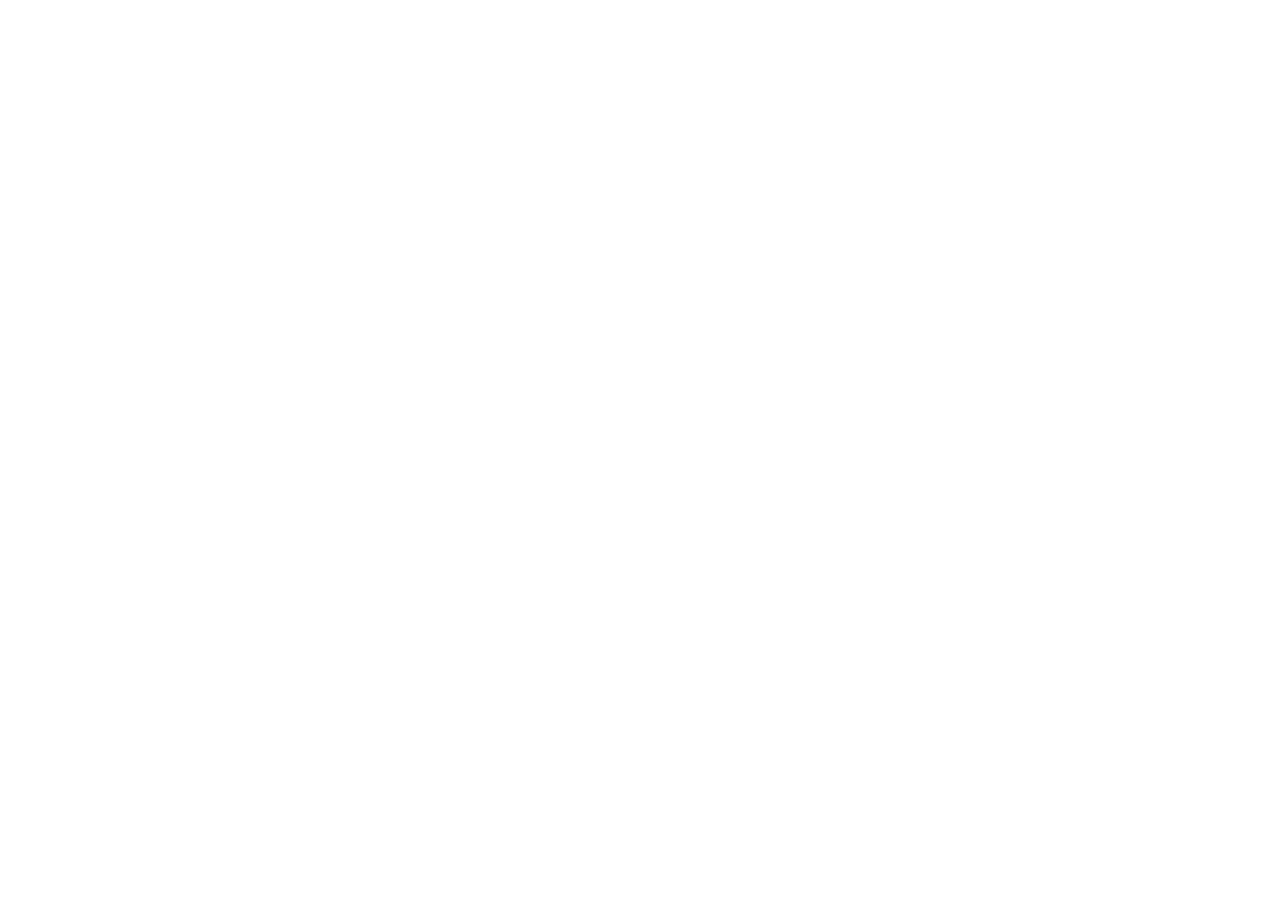
==== index.html @ 77eb6f8e "Updates" ====
<!doctype html><html lang="en"><head><meta charset="utf-8"/><meta name="Duff's Portfolio Site" content="Website created using React"/><link rel="stylesheet" href="https://cdnjs.cloudflare.com/ajax/libs/font-awesome/5.15.1/css/all.min.css" integrity="sha512-+4zCK9k+qNFUR5X+cKL9EIR+ZOhtIloNl9GIKS57V1MyNsYpYcUrUeQc9vNfzsWfV28IaLL3i96P9sdNyeRssA==" crossorigin="anonymous"/><link rel="shortcut icon" type="image/x-icon" href="/favicon.ico"/><script src="https://public.tableau.com/javascripts/api/tableau-2.min.js"></script><title>Duff Isberg Portfolio</title><link href="/static/css/2.ae9f1eb3.chunk.css" rel="stylesheet"><link href="/static/css/main.4d68879a.chunk.css" rel="stylesheet"></head><body><noscript>You need to enable JavaScript to run this app.</noscript><div id="root"></div><script>!function(e){function r(r){for(var n,f,l=r[0],i=r[1],p=r[2],c=0,s=[];c<l.length;c++)f=l[c],Object.prototype.hasOwnProperty.call(o,f)&&o[f]&&s.push(o[f][0]),o[f]=0;for(n in i)Object.prototype.hasOwnProperty.call(i,n)&&(e[n]=i[n]);for(a&&a(r);s.length;)s.shift()();return u.push.apply(u,p||[]),t()}function t(){for(var e,r=0;r<u.length;r++){for(var t=u[r],n=!0,l=1;l<t.length;l++){var i=t[l];0!==o[i]&&(n=!1)}n&&(u.splice(r--,1),e=f(f.s=t[0]))}return e}var n={},o={1:0},u=[];function f(r){if(n[r])return n[r].exports;var t=n[r]={i:r,l:!1,exports:{}};return e[r].call(t.exports,t,t.exports,f),t.l=!0,t.exports}f.m=e,f.c=n,f.d=function(e,r,t){f.o(e,r)||Object.defineProperty(e,r,{enumerable:!0,get:t})},f.r=function(e){"undefined"!=typeof Symbol&&Symbol.toStringTag&&Object.defineProperty(e,Symbol.toStringTag,{value:"Module"}),Object.defineProperty(e,"__esModule",{value:!0})},f.t=function(e,r){if(1&r&&(e=f(e)),8&r)return e;if(4&r&&"object"==typeof e&&e&&e.__esModule)return e;var t=Object.create(null);if(f.r(t),Object.defineProperty(t,"default",{enumerable:!0,value:e}),2&r&&"string"!=typeof e)for(var n in e)f.d(t,n,function(r){return e[r]}.bind(null,n));return t},f.n=function(e){var r=e&&e.__esModule?function(){return e.default}:function(){return e};return f.d(r,"a",r),r},f.o=function(e,r){return Object.prototype.hasOwnProperty.call(e,r)},f.p="/";var l=this.webpackJsonpduff_portfolio=this.webpackJsonpduff_portfolio||[],i=l.push.bind(l);l.push=r,l=l.slice();for(var p=0;p<l.length;p++)r(l[p]);var a=i;t()}([])</script><script src="/static/js/2.39b72411.chunk.js"></script><script src="/static/js/main.4e692065.chunk.js"></script></body></html>
---- static/css/main.4d68879a.chunk.css ----
@import url(https://fonts.googleapis.com/css2?family=Raleway:wght@500&display=swap);:root{--lightblue:#80bdff;--green1:#0f841c;--footer:#1d3f38}html{width:100%;margin:0;padding:0;overflow-x:hidden;scroll-behavior:smooth;min-width:100%;min-height:100%}*{font-family:"Raleway",sans-serif;font-weight:900;z-index:1}.mainPage{height:100vh;width:100vw;display:flex;flex-direction:column;background-color:#0f841c;background-color:var(--green1);position:relative;top:-80px;overflow:hidden;min-height:600px}.mainPage a{margin-top:20px}.overlayPicture{height:auto;width:100vw;position:fixed;top:0;left:0;opacity:.2;z-index:0}.mainPage h1{font-weight:900;font-size:4rem}#firstButton{padding:10px;width:300px;border-radius:2%;text-decoration:none;color:#fff;border:2px solid #fff;transition:.5s;text-align:center;margin-left:40vw;z-index:2}#firstButton:hover{background-color:#fff;color:#01a501;transition:.5s}.textTotal{margin-top:40vh;margin-left:40vw;z-index:2}@media (max-width:900px){#firstButton,.textTotal{margin-left:0}.overlayPicture{display:none}}.welcomeText{color:#fff;max-width:700px;width:100%;margin-top:30px}.projects{top:-100px;text-align:center;height:120vh;min-height:850px;width:100%;position:relative;background-color:#1d3f38!important;background-color:var(--footer)!important;color:#fff!important;overflow:hidden}.projectButton{background-color:transparent!important;color:#01a501!important;opacity:.8;transition:.5s;width:80%;align-self:center;border:2px solid #01a501!important}.projectButton:hover{background-color:#0f841c!important;background-color:var(--green1)!important;color:#fff!important;opacity:1;transition:.5s}.projectImage{height:200px;width:auto;border-radius:30%;border:.5px solid grey;align-self:center;margin-bottom:10px}.projectCard{margin-top:50px;margin-bottom:10px;padding:5px;background-color:transparent!important;border:none!important;transition:.5s;opacity:.7;position:relative}.projectCard:hover{padding:0;opacity:1;transition:.5s}@media (max-width:1200px){.projects{height:130vh}}@media (max-width:575px){.projects{height:250vh}}@media (max-height:650px){.projects{height:140vh}.mainPage{height:110vh}}@media (max-height:400px){.projects{height:200vh}}.contactPage{height:350px;display:flex;flex-direction:column;justify-items:center;align-items:center;text-align:center;background-color:#1d3f38;background-color:var(--footer);position:relative;margin-top:350px}.contactPage h2{font-size:1.5rem;color:#fff}#social-buttons{display:inline-block;margin-top:50px}.fab{text-decoration:none!important;width:50px;height:50px;border-radius:50%;align-self:center;text-align:center;margin-right:11px;padding:15px}.fab:hover{opacity:.6;transition:.5s}.fa-twitter,.fab:hover{text-decoration:none!important;color:#fff}.fa-linkedin,.fa-twitter{background:#55acee}.fa-linkedin{color:#fff}.fa-github{background:#f1502f;color:#fff}.fa-codepen{background:#000;color:#fff}#paperPlane{height:50px;border:2px solid #01a501;border-radius:0;padding:10px;width:300px;color:#01a501!important;font-size:1.5rem;transition:.5s;margin-top:0;text-align:center;margin-left:10px}#paperPlane:hover{background-color:#01a501;color:#fff!important;opacity:1;transition:.5s;text-decoration:none!important}#email-me{display:flex;flex-direction:column;margin-top:50px}.footer{position:relative;bottom:0;left:0;width:100%;height:100px;background-color:#1c2321;background-color:var(--black);color:grey;font-size:.8rem;margin:0;display:grid;place-items:center}.footerText{margin:0;padding:0}@media only screen and (max-device-width:480px){.overlayPicture{height:100vh;width:auto;overflow:hidden}.mainPage{height:100vh}.projects{height:50vh}}:root{--gray:#c0bcb5;--white:#eee;--black:#1c2321;--blue:#83dfe9;--purple:#846075;--red:#af5d63;--green:rbg(96,108,56)}.navBar{height:80px;background-color:transparent}.navBar:hover{opacity:1!important;transition:.5s}#logo{border:2px dotted #fff;border-radius:50%;height:40px;width:40px;display:grid;place-items:center}.navLink,.navLink:hover,.navLinks{color:#fff!important}.navLink:hover{border-bottom:1px solid #fff}@media (max-width:900px){.navLink,.navLinks{color:grey!important;opacity:1}.navLink:hover{border-bottom:1px solid #d3d3d3;color:#d3d3d3!important}}:root{--niceBlue:#245245}.aboutPage{display:flex;flex-direction:column;height:565px;background-color:transparent;position:relative;top:-12vh}.aboutSection{height:500px;width:100%;display:grid;place-items:center}.pictureAndBox{display:flex;flex-direction:row;justify-content:space-evenly;position:relative;min-height:200px;margin-top:50px;margin-bottom:150px}.aboutPicture{max-height:350px;max-width:300px;border-radius:50%;position:relative}.skillBox{width:90%;background-color:transparent;margin-left:150px;display:flex;flex-direction:row}@media (max-width:1017px){.skillBox{display:flex;flex-direction:column;margin-top:0;background-color:transparent;margin-left:50px}.techIcons{margin-bottom:30px}.aboutPicture{margin-top:50px}}@media (min-width:900px){.techIcons{margin-right:45px}}.techIcons{margin-right:60px}.techIcons:hover{opacity:1!important;color:#000}.collage{max-width:auto;height:700px;opacity:.2;text-align:center}.collage,.collageSection{position:relative;overflow:hidden}.collageSection{background-color:#245245;background-color:var(--niceBlue);display:grid;place-items:center;top:300px}.aboutMe{color:#fff;justify-self:center;top:79px;position:absolute;text-align:center}.aboutMe h1{margin-bottom:100px;font-size:5rem;font-weight:800}.aboutMe p{font-size:1.3rem;margin-top:10px;margin-left:20px;margin-right:20px;width:98%}@media (max-width:900px){.aboutMe h1{font-size:3rem;font-weight:800}.aboutMe p{font-size:.8rem;margin-top:20px;width:90%}}@media only screen and (max-device-width:480px){.aboutMe{top:50px}.collage{height:40vh}.collageSection{top:600px}.pictureAndBox{top:150px}}
/*# sourceMappingURL=main.4d68879a.chunk.css.map */
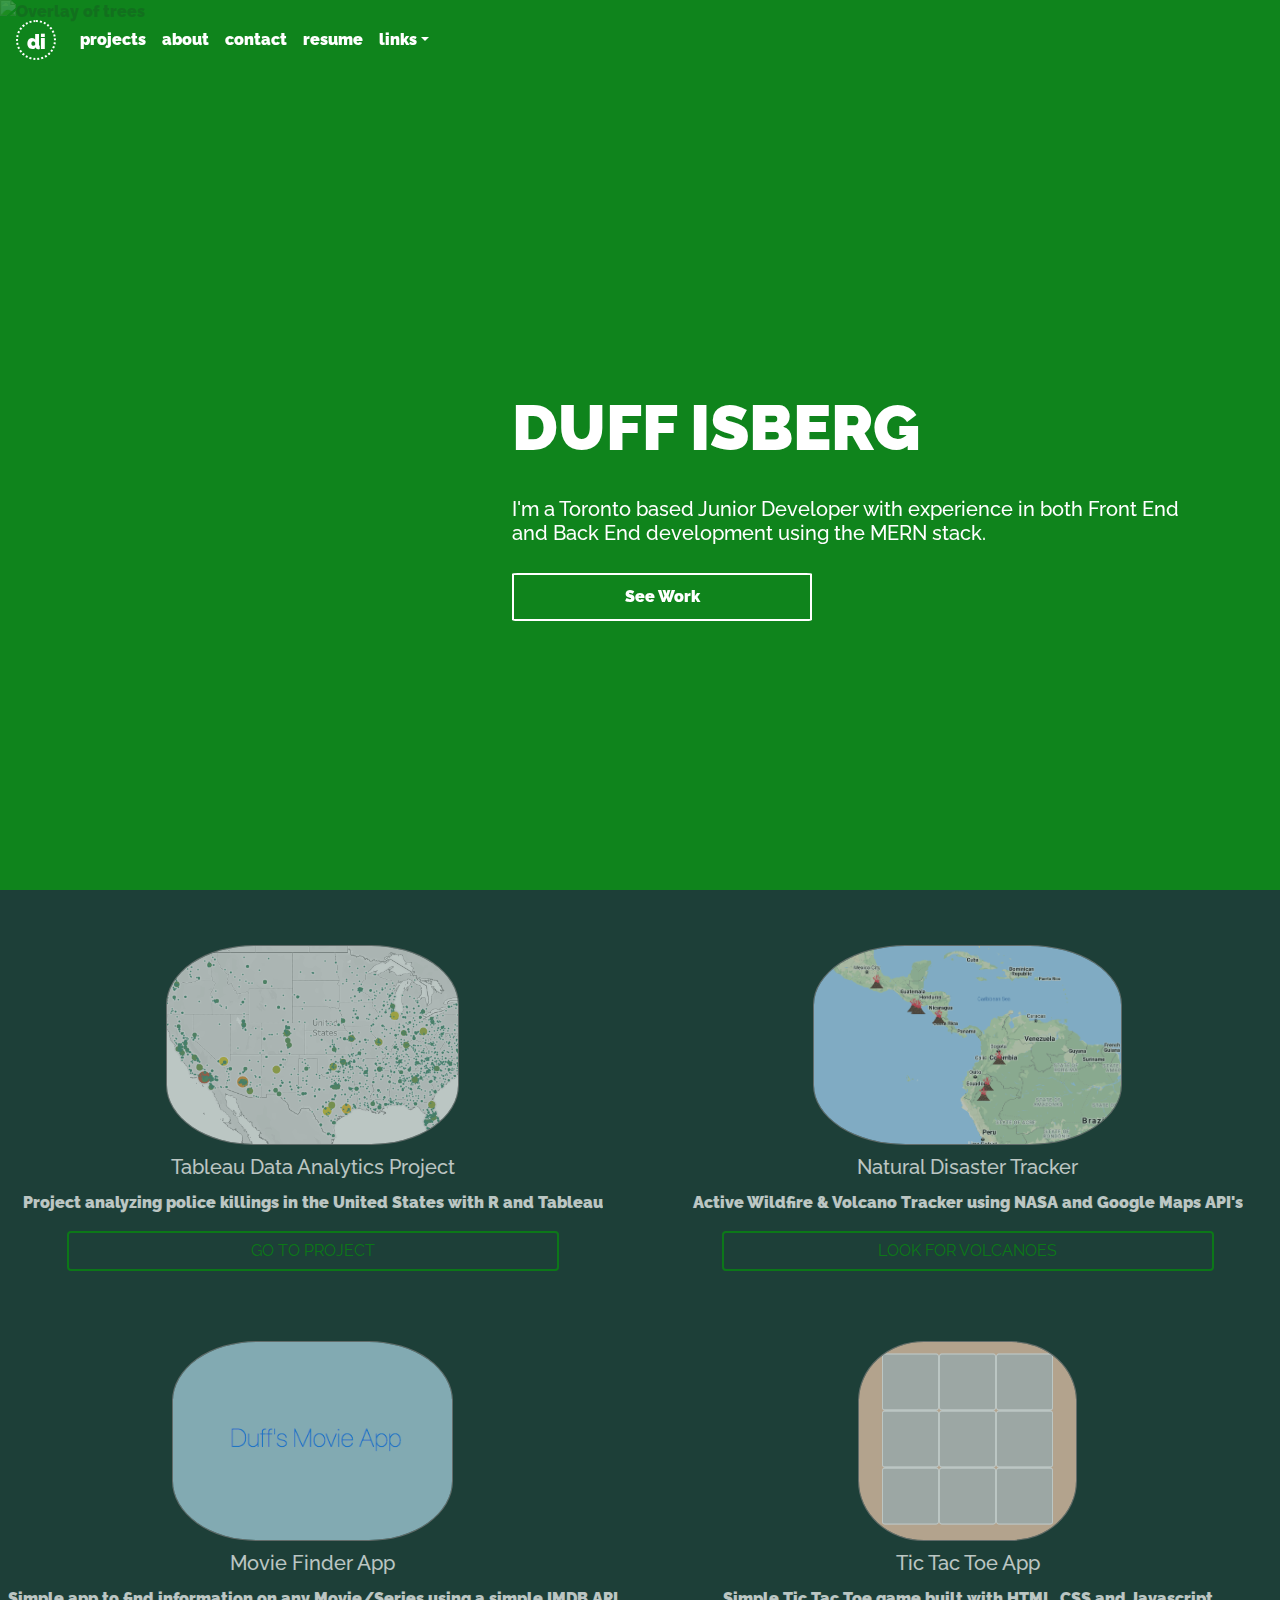
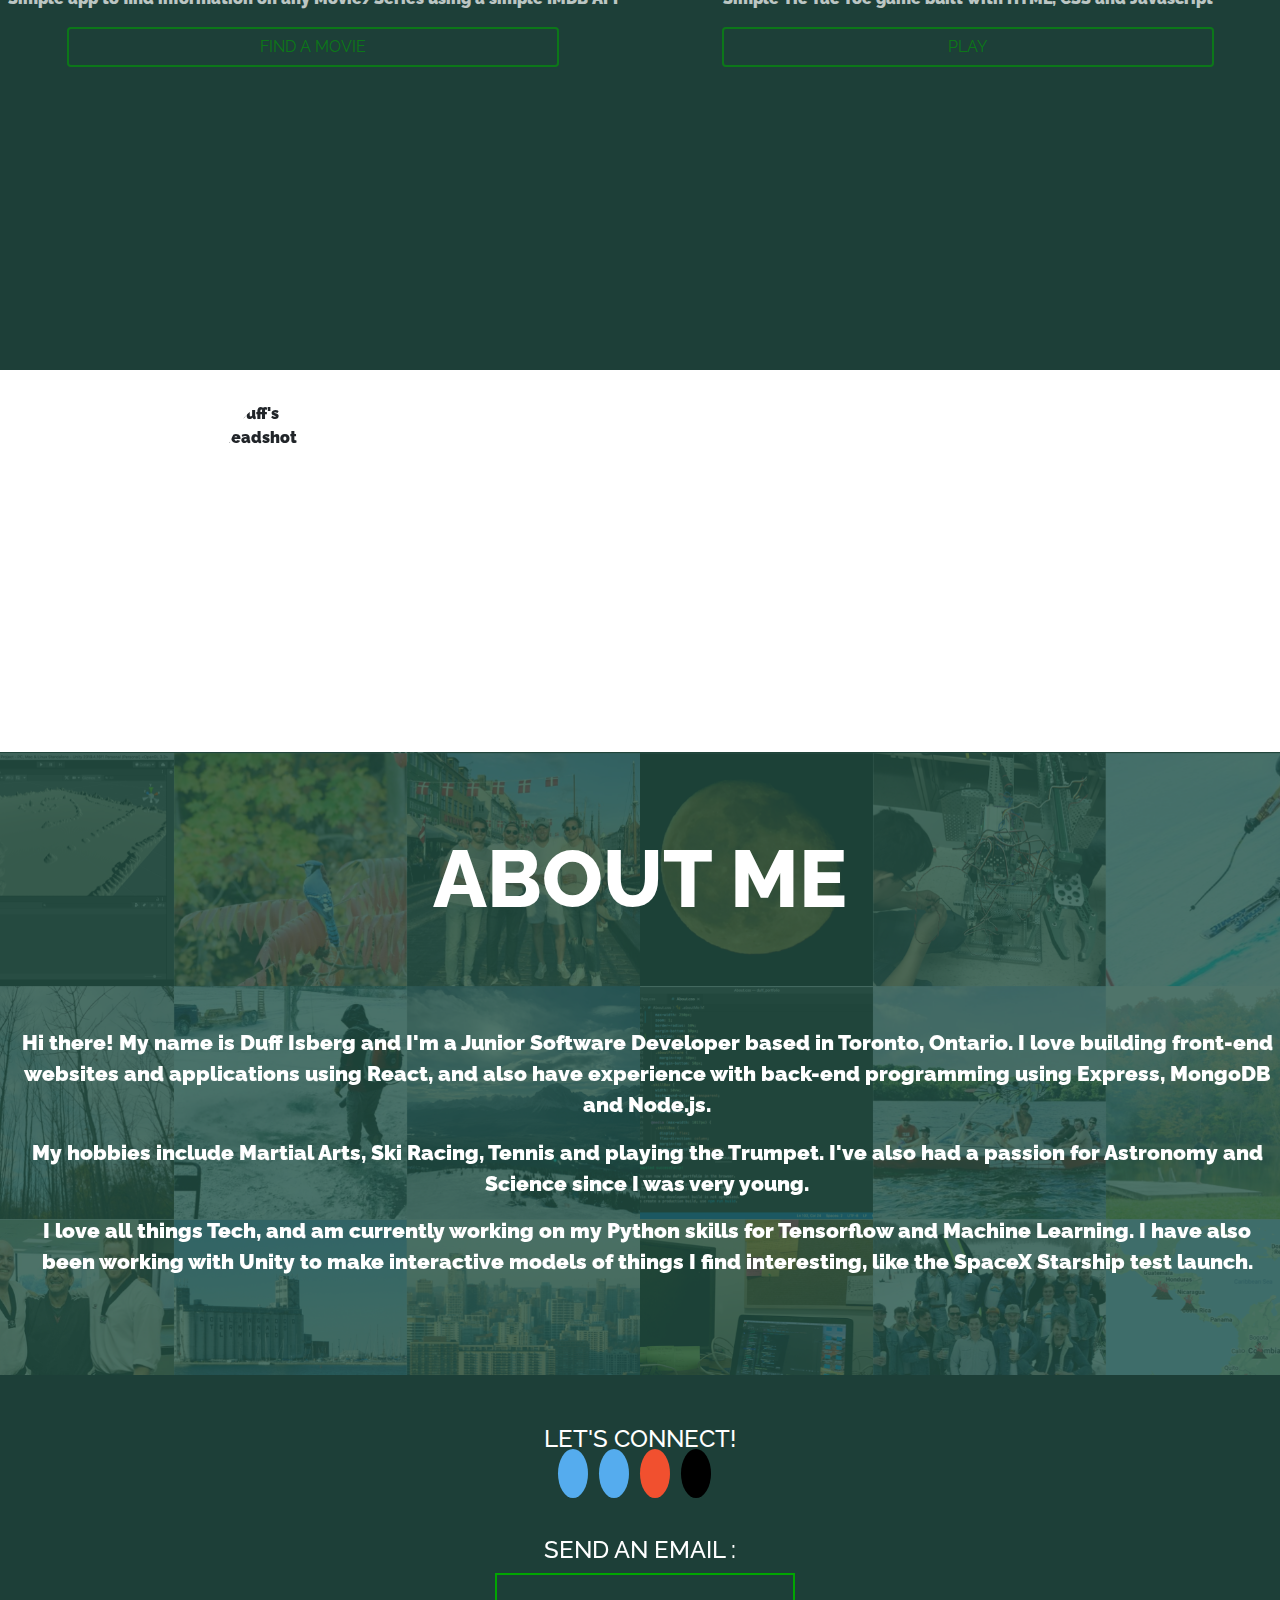
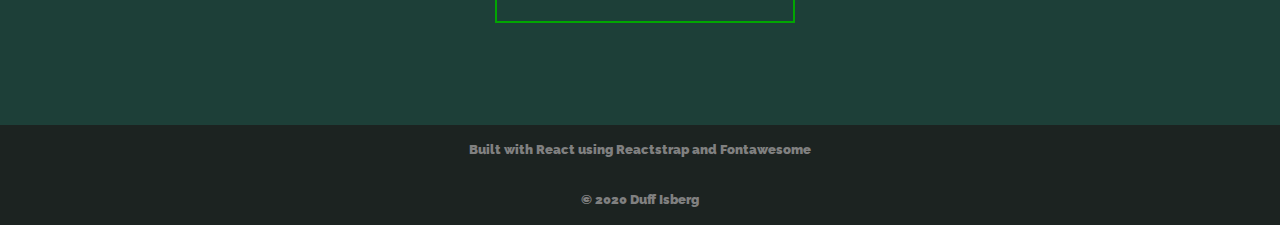
==== commit 44aa69a1: "Updates" ====
--- a/index.html
+++ b/index.html
@@ -1 +1 @@
-<!doctype html><html lang="en"><head><meta charset="utf-8"/><meta name="Duff's Portfolio Site" content="Website created using React"/><link rel="stylesheet" href="https://cdnjs.cloudflare.com/ajax/libs/font-awesome/5.15.1/css/all.min.css" integrity="sha512-+4zCK9k+qNFUR5X+cKL9EIR+ZOhtIloNl9GIKS57V1MyNsYpYcUrUeQc9vNfzsWfV28IaLL3i96P9sdNyeRssA==" crossorigin="anonymous"/><link rel="shortcut icon" type="image/x-icon" href="/favicon.ico"/><script src="https://public.tableau.com/javascripts/api/tableau-2.min.js"></script><title>Duff Isberg Portfolio</title><link href="/static/css/2.ae9f1eb3.chunk.css" rel="stylesheet"><link href="/static/css/main.4d68879a.chunk.css" rel="stylesheet"></head><body><noscript>You need to enable JavaScript to run this app.</noscript><div id="root"></div><script>!function(e){function r(r){for(var n,f,l=r[0],i=r[1],p=r[2],c=0,s=[];c<l.length;c++)f=l[c],Object.prototype.hasOwnProperty.call(o,f)&&o[f]&&s.push(o[f][0]),o[f]=0;for(n in i)Object.prototype.hasOwnProperty.call(i,n)&&(e[n]=i[n]);for(a&&a(r);s.length;)s.shift()();return u.push.apply(u,p||[]),t()}function t(){for(var e,r=0;r<u.length;r++){for(var t=u[r],n=!0,l=1;l<t.length;l++){var i=t[l];0!==o[i]&&(n=!1)}n&&(u.splice(r--,1),e=f(f.s=t[0]))}return e}var n={},o={1:0},u=[];function f(r){if(n[r])return n[r].exports;var t=n[r]={i:r,l:!1,exports:{}};return e[r].call(t.exports,t,t.exports,f),t.l=!0,t.exports}f.m=e,f.c=n,f.d=function(e,r,t){f.o(e,r)||Object.defineProperty(e,r,{enumerable:!0,get:t})},f.r=function(e){"undefined"!=typeof Symbol&&Symbol.toStringTag&&Object.defineProperty(e,Symbol.toStringTag,{value:"Module"}),Object.defineProperty(e,"__esModule",{value:!0})},f.t=function(e,r){if(1&r&&(e=f(e)),8&r)return e;if(4&r&&"object"==typeof e&&e&&e.__esModule)return e;var t=Object.create(null);if(f.r(t),Object.defineProperty(t,"default",{enumerable:!0,value:e}),2&r&&"string"!=typeof e)for(var n in e)f.d(t,n,function(r){return e[r]}.bind(null,n));return t},f.n=function(e){var r=e&&e.__esModule?function(){return e.default}:function(){return e};return f.d(r,"a",r),r},f.o=function(e,r){return Object.prototype.hasOwnProperty.call(e,r)},f.p="/";var l=this.webpackJsonpduff_portfolio=this.webpackJsonpduff_portfolio||[],i=l.push.bind(l);l.push=r,l=l.slice();for(var p=0;p<l.length;p++)r(l[p]);var a=i;t()}([])</script><script src="/static/js/2.39b72411.chunk.js"></script><script src="/static/js/main.4e692065.chunk.js"></script></body></html>+<!doctype html><html lang="en"><head><meta charset="utf-8"/><meta name="Duff's Portfolio Site" content="Website created using React"/><link rel="stylesheet" href="https://cdnjs.cloudflare.com/ajax/libs/font-awesome/5.15.1/css/all.min.css" integrity="sha512-+4zCK9k+qNFUR5X+cKL9EIR+ZOhtIloNl9GIKS57V1MyNsYpYcUrUeQc9vNfzsWfV28IaLL3i96P9sdNyeRssA==" crossorigin="anonymous"/><link rel="shortcut icon" type="image/x-icon" href="/favicon.ico"/><script src="https://public.tableau.com/javascripts/api/tableau-2.min.js"></script><title>Duff Isberg Portfolio</title><link href="/static/css/2.ae9f1eb3.chunk.css" rel="stylesheet"><link href="/static/css/main.a3446161.chunk.css" rel="stylesheet"></head><body><noscript>You need to enable JavaScript to run this app.</noscript><div id="root"></div><script>!function(e){function r(r){for(var n,f,l=r[0],i=r[1],p=r[2],c=0,s=[];c<l.length;c++)f=l[c],Object.prototype.hasOwnProperty.call(o,f)&&o[f]&&s.push(o[f][0]),o[f]=0;for(n in i)Object.prototype.hasOwnProperty.call(i,n)&&(e[n]=i[n]);for(a&&a(r);s.length;)s.shift()();return u.push.apply(u,p||[]),t()}function t(){for(var e,r=0;r<u.length;r++){for(var t=u[r],n=!0,l=1;l<t.length;l++){var i=t[l];0!==o[i]&&(n=!1)}n&&(u.splice(r--,1),e=f(f.s=t[0]))}return e}var n={},o={1:0},u=[];function f(r){if(n[r])return n[r].exports;var t=n[r]={i:r,l:!1,exports:{}};return e[r].call(t.exports,t,t.exports,f),t.l=!0,t.exports}f.m=e,f.c=n,f.d=function(e,r,t){f.o(e,r)||Object.defineProperty(e,r,{enumerable:!0,get:t})},f.r=function(e){"undefined"!=typeof Symbol&&Symbol.toStringTag&&Object.defineProperty(e,Symbol.toStringTag,{value:"Module"}),Object.defineProperty(e,"__esModule",{value:!0})},f.t=function(e,r){if(1&r&&(e=f(e)),8&r)return e;if(4&r&&"object"==typeof e&&e&&e.__esModule)return e;var t=Object.create(null);if(f.r(t),Object.defineProperty(t,"default",{enumerable:!0,value:e}),2&r&&"string"!=typeof e)for(var n in e)f.d(t,n,function(r){return e[r]}.bind(null,n));return t},f.n=function(e){var r=e&&e.__esModule?function(){return e.default}:function(){return e};return f.d(r,"a",r),r},f.o=function(e,r){return Object.prototype.hasOwnProperty.call(e,r)},f.p="/";var l=this.webpackJsonpduff_portfolio=this.webpackJsonpduff_portfolio||[],i=l.push.bind(l);l.push=r,l=l.slice();for(var p=0;p<l.length;p++)r(l[p]);var a=i;t()}([])</script><script src="/static/js/2.0de9cf03.chunk.js"></script><script src="/static/js/main.2306d099.chunk.js"></script></body></html>--- a/static/css/main.a3446161.chunk.css
+++ b/static/css/main.a3446161.chunk.css
@@ -0,0 +1,2 @@
+@import url(https://fonts.googleapis.com/css2?family=Raleway:wght@500&display=swap);:root{--lightblue:#80bdff;--green1:#0f841c;--footer:#1d3f38}html{width:100%;margin:0;padding:0;overflow-x:hidden;scroll-behavior:smooth;min-width:100%;min-height:100%}*{font-family:"Raleway",sans-serif;font-weight:900;z-index:1}.mainPage{height:100vh;width:100vw;display:flex;flex-direction:column;background-color:#0f841c;background-color:var(--green1);position:relative;top:-80px;overflow:hidden;min-height:600px}.mainPage a{margin-top:20px}.overlayPicture{height:auto;width:100vw;position:fixed;top:0;left:0;opacity:.2;z-index:0}.mainPage h1{font-weight:900;font-size:4rem}#firstButton{padding:10px;width:300px;border-radius:2%;text-decoration:none;color:#fff;border:2px solid #fff;transition:.5s;text-align:center;margin-left:40vw;z-index:2}#firstButton:hover{background-color:#fff;color:#01a501;transition:.5s}.textTotal{margin-top:40vh;margin-left:40vw;z-index:2}@media (max-width:900px){#firstButton,.textTotal{margin-left:0}.overlayPicture{display:none}}.welcomeText{color:#fff;max-width:700px;width:100%;margin-top:30px}.projects{top:-90px;text-align:center;height:120vh;min-height:850px;width:100%;position:relative;background-color:#1d3f38!important;background-color:var(--footer)!important;color:#fff!important;overflow:hidden}.projectButton{background-color:transparent!important;color:#01a501!important;opacity:.8;transition:.5s;width:80%;align-self:center;border:2px solid #01a501!important}.projectButton:hover{background-color:#0f841c!important;background-color:var(--green1)!important;color:#fff!important;opacity:1;transition:.5s}.projectImage{height:200px;width:auto;border-radius:30%;border:.5px solid grey;align-self:center;margin-bottom:10px}.projectCard{margin-top:50px;margin-bottom:10px;padding:5px;background-color:transparent!important;border:none!important;transition:.5s;opacity:.7;position:relative}.projectCard:hover{padding:0;opacity:1;transition:.5s}@media (max-width:1200px){.projects{height:130vh}}@media (max-width:575px){.projects{height:250vh}}@media (max-height:650px){.projects{height:140vh}.mainPage{height:110vh}}@media (max-height:400px){.projects{height:200vh}}.contactPage{height:350px;display:flex;flex-direction:column;justify-items:center;align-items:center;text-align:center;background-color:#1d3f38;background-color:var(--footer);position:relative;margin-top:350px}.contactPage h2{font-size:1.5rem;color:#fff}#social-buttons{display:inline-block;margin-top:50px}.fab{text-decoration:none!important;width:50px;height:50px;border-radius:50%;align-self:center;text-align:center;margin-right:11px;padding:15px}.fab:hover{opacity:.6;transition:.5s}.fa-twitter,.fab:hover{text-decoration:none!important;color:#fff}.fa-linkedin,.fa-twitter{background:#55acee}.fa-linkedin{color:#fff}.fa-github{background:#f1502f;color:#fff}.fa-codepen{background:#000;color:#fff}#paperPlane{height:50px;border:2px solid #01a501;border-radius:0;padding:10px;width:300px;color:#01a501!important;font-size:1.5rem;transition:.5s;margin-top:0;text-align:center;margin-left:10px}#paperPlane:hover{background-color:#01a501;color:#fff!important;opacity:1;transition:.5s;text-decoration:none!important}#email-me{display:flex;flex-direction:column;margin-top:50px}.footer{position:relative;bottom:0;left:0;width:100%;height:100px;background-color:#1c2321;background-color:var(--black);color:grey;font-size:.8rem;margin:0;display:grid;place-items:center}.footerText{margin:0;padding:0}@media only screen and (max-device-width:480px){.overlayPicture{height:100vh;width:auto;overflow:hidden}.projects{height:58vh}.aboutSection{margin-top:200px}.contactPage{margin-top:500px}.navBar{font-size:1.5rem}.projectCard{zoom:1.4}}:root{--gray:#c0bcb5;--white:#eee;--black:#1c2321;--blue:#83dfe9;--purple:#846075;--red:#af5d63;--green:rbg(96,108,56)}.navBar{height:80px;background-color:transparent}.navBar:hover{opacity:1!important;transition:.5s}#logo{border:2px dotted #fff;border-radius:50%;height:40px;width:40px;display:grid;place-items:center}.navLink,.navLink:hover,.navLinks{color:#fff!important}.navLink:hover{border-bottom:1px solid #fff}@media (max-width:900px){.navLink,.navLinks{color:grey!important;opacity:1}.navLink:hover{border-bottom:1px solid #d3d3d3;color:#d3d3d3!important}}:root{--niceBlue:#245245}.aboutPage{display:flex;flex-direction:column;height:565px;background-color:transparent;position:relative;top:-12vh}.aboutSection{height:500px;width:100%;display:grid;place-items:center}.pictureAndBox{display:flex;flex-direction:row;justify-content:space-evenly;position:relative;min-height:200px;margin-top:50px;margin-bottom:150px}.aboutPicture{max-height:350px;max-width:300px;border-radius:50%;position:relative}.skillBox{width:90%;background-color:transparent;margin-left:150px;display:flex;flex-direction:row}@media (max-width:1017px){.skillBox{display:flex;flex-direction:column;margin-top:0;background-color:transparent;margin-left:50px}.techIcons{margin-bottom:30px}.aboutPicture{margin-top:50px}}@media (min-width:900px){.techIcons{margin-right:45px}}.techIcons{margin-right:60px}.techIcons:hover{opacity:1!important;color:#000}.collage{max-width:auto;height:700px;opacity:.2;text-align:center}.collage,.collageSection{position:relative;overflow:hidden}.collageSection{background-color:#245245;background-color:var(--niceBlue);display:grid;place-items:center;top:300px}.aboutMe{color:#fff;justify-self:center;top:79px;position:absolute;text-align:center}.aboutMe h1{margin-bottom:100px;font-size:5rem;font-weight:800}.aboutMe p{font-size:1.3rem;margin-top:10px;margin-left:20px;margin-right:20px;width:98%}@media (max-width:900px){.aboutMe h1{font-size:3rem;font-weight:800}.aboutMe p{font-size:.8rem;margin-top:20px;width:90%}}
+/*# sourceMappingURL=main.a3446161.chunk.css.map */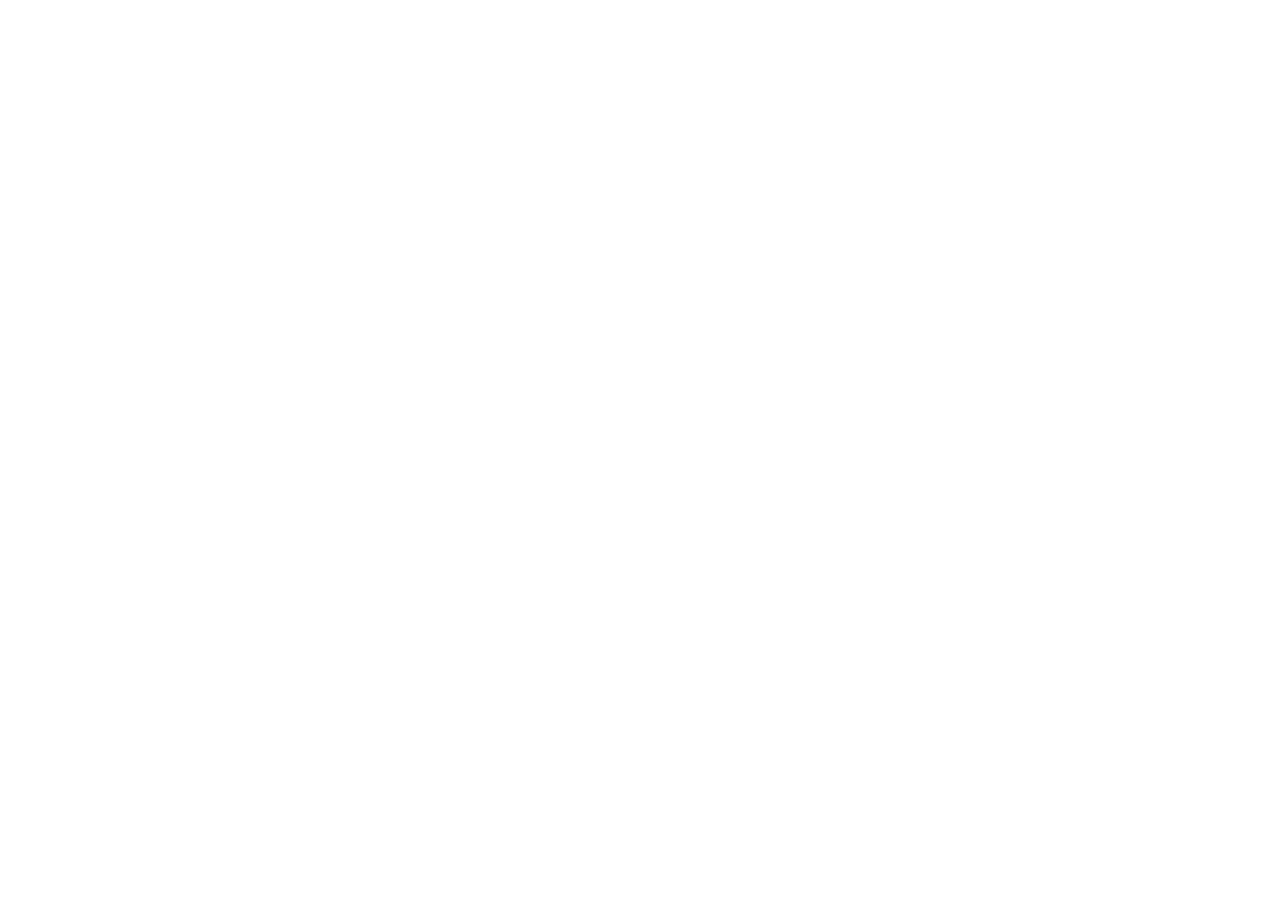
==== commit 1902ef24: "Updates" ====
--- a/index.html
+++ b/index.html
@@ -1 +1 @@
-<!doctype html><html lang="en"><head><meta charset="utf-8"/><meta name="Duff's Portfolio Site" content="Website created using React"/><link rel="stylesheet" href="https://cdnjs.cloudflare.com/ajax/libs/font-awesome/5.15.1/css/all.min.css" integrity="sha512-+4zCK9k+qNFUR5X+cKL9EIR+ZOhtIloNl9GIKS57V1MyNsYpYcUrUeQc9vNfzsWfV28IaLL3i96P9sdNyeRssA==" crossorigin="anonymous"/><link rel="shortcut icon" type="image/x-icon" href="/favicon.ico"/><script src="https://public.tableau.com/javascripts/api/tableau-2.min.js"></script><title>Duff Isberg Portfolio</title><link href="/static/css/2.ae9f1eb3.chunk.css" rel="stylesheet"><link href="/static/css/main.a3446161.chunk.css" rel="stylesheet"></head><body><noscript>You need to enable JavaScript to run this app.</noscript><div id="root"></div><script>!function(e){function r(r){for(var n,f,l=r[0],i=r[1],p=r[2],c=0,s=[];c<l.length;c++)f=l[c],Object.prototype.hasOwnProperty.call(o,f)&&o[f]&&s.push(o[f][0]),o[f]=0;for(n in i)Object.prototype.hasOwnProperty.call(i,n)&&(e[n]=i[n]);for(a&&a(r);s.length;)s.shift()();return u.push.apply(u,p||[]),t()}function t(){for(var e,r=0;r<u.length;r++){for(var t=u[r],n=!0,l=1;l<t.length;l++){var i=t[l];0!==o[i]&&(n=!1)}n&&(u.splice(r--,1),e=f(f.s=t[0]))}return e}var n={},o={1:0},u=[];function f(r){if(n[r])return n[r].exports;var t=n[r]={i:r,l:!1,exports:{}};return e[r].call(t.exports,t,t.exports,f),t.l=!0,t.exports}f.m=e,f.c=n,f.d=function(e,r,t){f.o(e,r)||Object.defineProperty(e,r,{enumerable:!0,get:t})},f.r=function(e){"undefined"!=typeof Symbol&&Symbol.toStringTag&&Object.defineProperty(e,Symbol.toStringTag,{value:"Module"}),Object.defineProperty(e,"__esModule",{value:!0})},f.t=function(e,r){if(1&r&&(e=f(e)),8&r)return e;if(4&r&&"object"==typeof e&&e&&e.__esModule)return e;var t=Object.create(null);if(f.r(t),Object.defineProperty(t,"default",{enumerable:!0,value:e}),2&r&&"string"!=typeof e)for(var n in e)f.d(t,n,function(r){return e[r]}.bind(null,n));return t},f.n=function(e){var r=e&&e.__esModule?function(){return e.default}:function(){return e};return f.d(r,"a",r),r},f.o=function(e,r){return Object.prototype.hasOwnProperty.call(e,r)},f.p="/";var l=this.webpackJsonpduff_portfolio=this.webpackJsonpduff_portfolio||[],i=l.push.bind(l);l.push=r,l=l.slice();for(var p=0;p<l.length;p++)r(l[p]);var a=i;t()}([])</script><script src="/static/js/2.0de9cf03.chunk.js"></script><script src="/static/js/main.2306d099.chunk.js"></script></body></html>+<!doctype html><html lang="en"><head><meta charset="utf-8"/><meta name="Duff's Portfolio Site" content="Website created using React"/><link rel="stylesheet" href="https://cdnjs.cloudflare.com/ajax/libs/font-awesome/5.15.1/css/all.min.css" integrity="sha512-+4zCK9k+qNFUR5X+cKL9EIR+ZOhtIloNl9GIKS57V1MyNsYpYcUrUeQc9vNfzsWfV28IaLL3i96P9sdNyeRssA==" crossorigin="anonymous"/><link rel="shortcut icon" type="image/x-icon" href="/favicon.ico"/><script src="https://public.tableau.com/javascripts/api/tableau-2.min.js"></script><title>Duff Isberg Portfolio</title><link href="/static/css/2.ae9f1eb3.chunk.css" rel="stylesheet"><link href="/static/css/main.a3446161.chunk.css" rel="stylesheet"></head><body><noscript>You need to enable JavaScript to run this app.</noscript><div id="root"></div><script>!function(e){function r(r){for(var n,f,l=r[0],i=r[1],p=r[2],c=0,s=[];c<l.length;c++)f=l[c],Object.prototype.hasOwnProperty.call(o,f)&&o[f]&&s.push(o[f][0]),o[f]=0;for(n in i)Object.prototype.hasOwnProperty.call(i,n)&&(e[n]=i[n]);for(a&&a(r);s.length;)s.shift()();return u.push.apply(u,p||[]),t()}function t(){for(var e,r=0;r<u.length;r++){for(var t=u[r],n=!0,l=1;l<t.length;l++){var i=t[l];0!==o[i]&&(n=!1)}n&&(u.splice(r--,1),e=f(f.s=t[0]))}return e}var n={},o={1:0},u=[];function f(r){if(n[r])return n[r].exports;var t=n[r]={i:r,l:!1,exports:{}};return e[r].call(t.exports,t,t.exports,f),t.l=!0,t.exports}f.m=e,f.c=n,f.d=function(e,r,t){f.o(e,r)||Object.defineProperty(e,r,{enumerable:!0,get:t})},f.r=function(e){"undefined"!=typeof Symbol&&Symbol.toStringTag&&Object.defineProperty(e,Symbol.toStringTag,{value:"Module"}),Object.defineProperty(e,"__esModule",{value:!0})},f.t=function(e,r){if(1&r&&(e=f(e)),8&r)return e;if(4&r&&"object"==typeof e&&e&&e.__esModule)return e;var t=Object.create(null);if(f.r(t),Object.defineProperty(t,"default",{enumerable:!0,value:e}),2&r&&"string"!=typeof e)for(var n in e)f.d(t,n,function(r){return e[r]}.bind(null,n));return t},f.n=function(e){var r=e&&e.__esModule?function(){return e.default}:function(){return e};return f.d(r,"a",r),r},f.o=function(e,r){return Object.prototype.hasOwnProperty.call(e,r)},f.p="/";var l=this.webpackJsonpduff_portfolio=this.webpackJsonpduff_portfolio||[],i=l.push.bind(l);l.push=r,l=l.slice();for(var p=0;p<l.length;p++)r(l[p]);var a=i;t()}([])</script><script src="/static/js/2.5ddc989c.chunk.js"></script><script src="/static/js/main.6a34ddc0.chunk.js"></script></body></html>